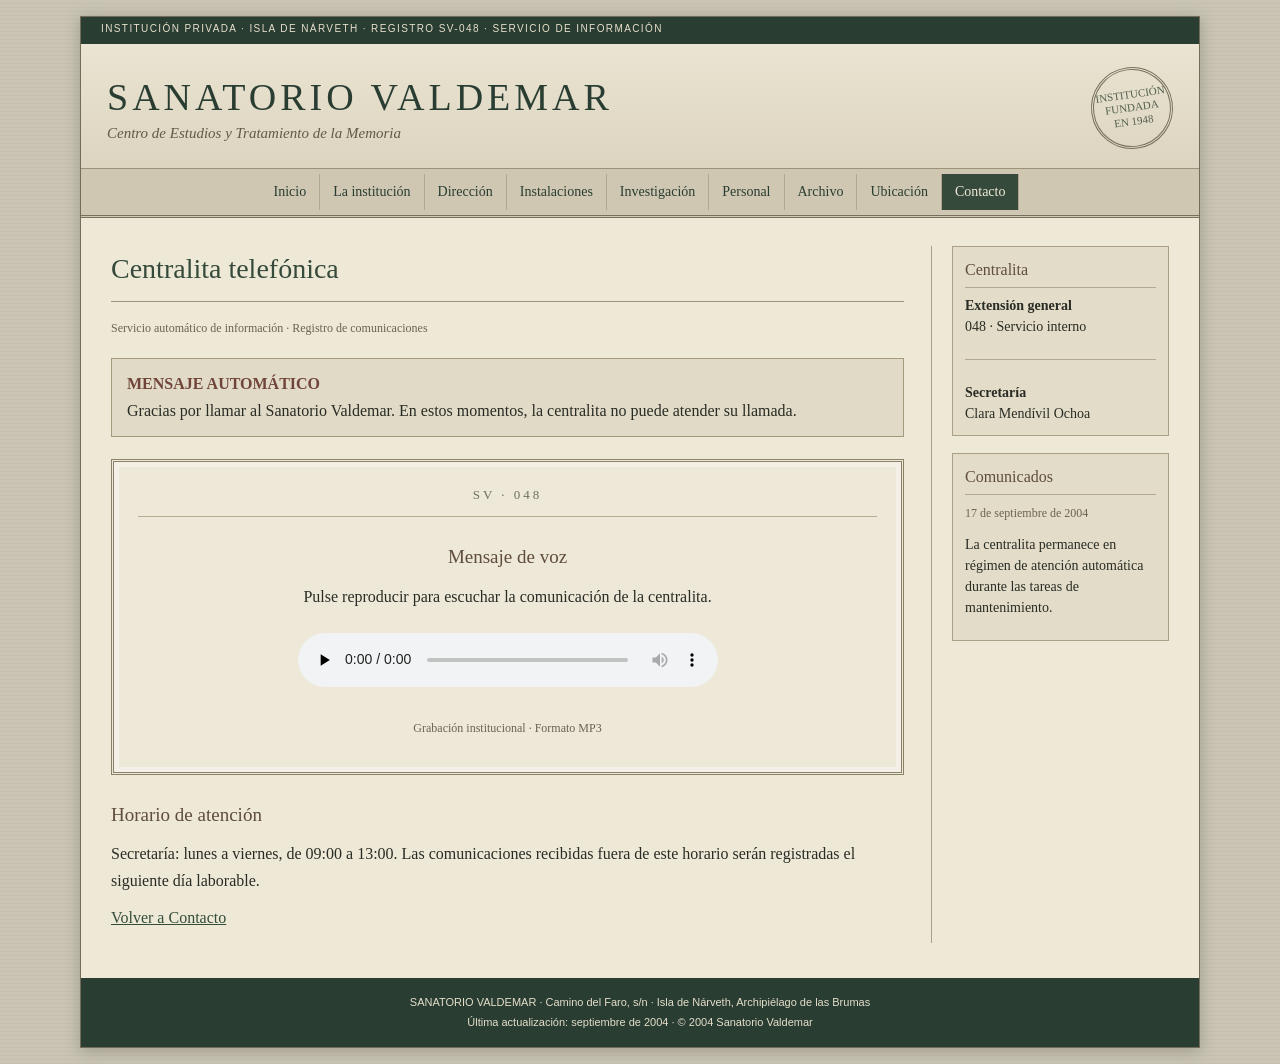
==== telefono.html @ 8ccccd62 "Add files via upload" ====
<!doctype html><html lang="es"><head><meta charset="utf-8"><meta name="viewport" content="width=device-width,initial-scale=1"><title>Centralita | Sanatorio Valdemar</title><link rel="stylesheet" href="styles.css"></head><body><div class="site">
<div class="top">Institución privada · Isla de Nárveth · Registro SV-048 · Servicio de información</div>
<header class="brand"><div><h1>SANATORIO VALDEMAR</h1><div class="sub">Centro de Estudios y Tratamiento de la Memoria</div></div><div class="seal">INSTITUCIÓN<br>FUNDADA<br>EN 1948</div></header>
<nav class="nav"><a href="index.html">Inicio</a><a href="historia.html">La institución</a><a href="direccion.html">Dirección</a><a href="instalaciones.html">Instalaciones</a><a href="investigacion.html">Investigación</a><a href="personal.html">Personal</a><a href="archivo.html">Archivo</a><a href="ubicacion.html">Ubicación</a><a class="active" href="contacto.html">Contacto</a></nav><div class="layout"><main>
<h2>Centralita telefónica</h2><p class="small">Servicio automático de información · Registro de comunicaciones</p>
<div class="notice"><strong>MENSAJE AUTOMÁTICO</strong><br>Gracias por llamar al Sanatorio Valdemar. En estos momentos, la centralita no puede atender su llamada.</div>
<section class="phone-panel"><div class="phone-mark">SV · 048</div><h3>Mensaje de voz</h3><p>Pulse reproducir para escuchar la comunicación de la centralita.</p>
<audio id="voicemail" controls preload="none"><source src="audio/centralita.mp3" type="audio/mpeg"><source src="audio/centralita.m4a" type="audio/mp4">Su navegador no puede reproducir este archivo de audio.</audio>
<p id="audio-status" class="small">Grabación institucional · Formato MP3</p></section>
<h3>Horario de atención</h3><p>Secretaría: lunes a viernes, de 09:00 a 13:00. Las comunicaciones recibidas fuera de este horario serán registradas el siguiente día laborable.</p>
<p><a href="contacto.html">Volver a Contacto</a></p>
</main><aside><div class="sidebox"><h3>Centralita</h3><b>Extensión general</b><br>048 · Servicio interno<hr><b>Secretaría</b><br>Clara Mendívil Ochoa</div><div class="sidebox"><h3>Comunicados</h3><span class="small">17 de septiembre de 2004</span><p>La centralita permanece en régimen de atención automática durante las tareas de mantenimiento.</p></div></aside></div>
<footer class="footer">SANATORIO VALDEMAR · Camino del Faro, s/n · Isla de Nárveth, Archipiélago de las Brumas<br>Última actualización: septiembre de 2004 · © 2004 Sanatorio Valdemar</footer></div>
<script>const a=document.getElementById('voicemail');a.addEventListener('error',()=>{document.getElementById('audio-status').textContent='Pendiente de incorporar audio/centralita.mp3 o audio/centralita.m4a. Consulte LEEME.txt para añadir la grabación.';});</script></body></html>
---- styles.css ----
:root{--ink:#292c24;--green:#293d32;--green2:#435747;--paper:#eee8d7;--paper2:#ddd5c0;--line:#9b9279;--rust:#884a3d}
*{box-sizing:border-box}
body{margin:0;background:#c9c4b4;color:var(--ink);font:16px Georgia,'Times New Roman',serif;background-image:repeating-linear-gradient(0deg,rgba(45,40,30,.035) 0,rgba(45,40,30,.035) 1px,transparent 1px,transparent 4px)}
a{color:#344d3b}a:visited{color:#6a4c42}a:hover{color:#9a4031;text-decoration:none}
.site{max-width:1120px;margin:16px auto;background:var(--paper);border:1px solid #726d59;box-shadow:0 3px 14px #544d3b55}
.top{height:27px;background:var(--green);color:#e8e0cc;padding:6px 20px;font:10px Verdana,sans-serif;letter-spacing:1.4px;text-transform:uppercase}
.brand{padding:23px 26px 19px;display:flex;align-items:center;justify-content:space-between;background:linear-gradient(#eae4d2,#dcd4bf);border-bottom:1px solid var(--line)}
.brand h1{font-size:38px;letter-spacing:4px;font-weight:normal;color:var(--green);margin:0}
.brand .sub{font-style:italic;color:#625a49;margin-top:6px;font-size:15px}
.brand .seal{border:3px double #77715c;border-radius:50%;width:82px;height:82px;display:flex;align-items:center;justify-content:center;text-align:center;color:#53604f;font-size:11px;line-height:1.2;transform:rotate(-8deg)}
.nav{display:flex;justify-content:center;flex-wrap:wrap;gap:0;background:#cfc7b2;border-bottom:3px double #77715c;padding:5px 8px}
.nav a{padding:10px 13px;border-right:1px solid #b1a78d;text-decoration:none;color:#293d32;font-size:14px}
.nav a:hover,.nav a.active{background:#354a3a;color:#f0e9d8}
.layout{display:grid;grid-template-columns:minmax(0,1fr) 238px;gap:27px;padding:28px 30px 35px}
main{min-width:0;line-height:1.66}
aside{border-left:1px solid #aaa087;padding-left:20px;font-size:14px;line-height:1.5}
h2{font-size:28px;font-weight:normal;color:#354a3a;margin:0 0 17px;padding-bottom:9px;border-bottom:1px solid #9d947a}
h3{font-size:19px;font-weight:normal;color:#604d3b;margin:24px 0 7px}
p{margin:11px 0}
.kicker{font-variant:small-caps;letter-spacing:2px;color:#72674f}
.hero{display:grid;grid-template-columns:1.03fr .97fr;gap:22px;align-items:start}
.photo{margin:0;padding:6px;background:#d8d0bc;border:1px solid #8c846d;box-shadow:2px 3px 0 #b8af9a}
.photo img{width:100%;display:block;max-height:390px;object-fit:cover;filter:sepia(.12) contrast(.96)}
.photo figcaption{font-size:12px;color:#655d4c;font-style:italic;padding:7px 3px 2px;line-height:1.4}
.photo a{color:inherit}
.gallery{display:grid;grid-template-columns:repeat(2,1fr);gap:14px}
.notice{background:#e1dac7;border:1px solid #a49a7e;padding:12px 15px;margin:19px 0}
.notice strong{color:#704538}
.sidebox{background:#e3dcc9;border:1px solid #aaa087;padding:11px 12px;margin:0 0 17px}
.sidebox h3{font-size:16px;margin:0 0 7px;border-bottom:1px solid #b2a88f;padding-bottom:5px}
.sidebox ul{padding-left:18px;margin:7px 0}
table{border-collapse:collapse;width:100%;margin:13px 0;font-size:14px}
td,th{border:1px solid #b1a78e;padding:8px 9px;text-align:left;vertical-align:top}
th{background:#ded7c4;color:#344638;font-weight:normal}
ul{padding-left:22px}li{margin:5px 0}
hr{border:0;border-top:1px solid #b2a88f;margin:22px 0}
.stamp{display:inline-block;border:2px solid var(--rust);color:var(--rust);padding:3px 7px;font-size:11px;letter-spacing:1px;transform:rotate(-3deg)}
.small{font-size:12px;color:#6b634f}
.footer{background:var(--green);color:#e5deca;padding:15px 20px;text-align:center;font:11px Verdana,sans-serif;line-height:1.8}
.footer a{color:#eee6d1}
@media(max-width:760px){.brand h1{font-size:26px;letter-spacing:2px}.brand .seal{width:64px;height:64px}.layout{grid-template-columns:1fr;padding:20px 17px}.hero{grid-template-columns:1fr}.gallery{grid-template-columns:1fr}aside{border-left:0;border-top:1px solid #aaa087;padding:18px 0 0}.nav a{padding:8px;font-size:12px}}

/* V5: más presencia fotográfica, marcos de archivo y composiciones menos rígidas */
.photo-strip{margin:28px 0 8px;padding-top:8px;border-top:3px double #9b9279}
.archive-gallery{display:grid;grid-template-columns:repeat(auto-fit,minmax(210px,1fr));gap:18px;align-items:start}
.archival{transform:rotate(-.35deg);max-width:100%}
.archival:nth-child(even){transform:rotate(.55deg);margin-top:12px}
.archival img{height:230px;object-fit:cover}
.credit{display:block;font-size:10px;color:#77705e;margin-top:4px;font-style:normal}
.photo img{background:#d6cfbd}
.photo img:not([src]){display:none}
@media(max-width:760px){.archive-gallery{grid-template-columns:1fr 1fr}.archival img{height:190px}}

.archive-gallery .photo{background:#d8d0bc}.archive-gallery .photo img{width:100%;height:245px;object-fit:cover}.photo-strip h3{font-variant:small-caps;letter-spacing:1px}.hero .photo img{height:330px;object-fit:cover}

.phone-panel{margin:22px 0;padding:22px 24px;border:3px double #8b8068;background:#eee8d9 url('') center/cover;box-shadow:inset 0 0 0 5px rgba(255,255,255,.35);text-align:center}.phone-mark{font-family:Georgia,serif;letter-spacing:3px;font-size:13px;color:#6b7258;border-bottom:1px solid #b8ad94;padding-bottom:10px;margin-bottom:14px}.phone-panel audio{width:min(100%,420px);margin:12px auto}.button{display:inline-block;padding:8px 13px;border:1px solid #77745f;background:#e8e0cf;color:#37372e;text-decoration:none;font-family:Georgia,serif}.button:hover{background:#ddd2bb}
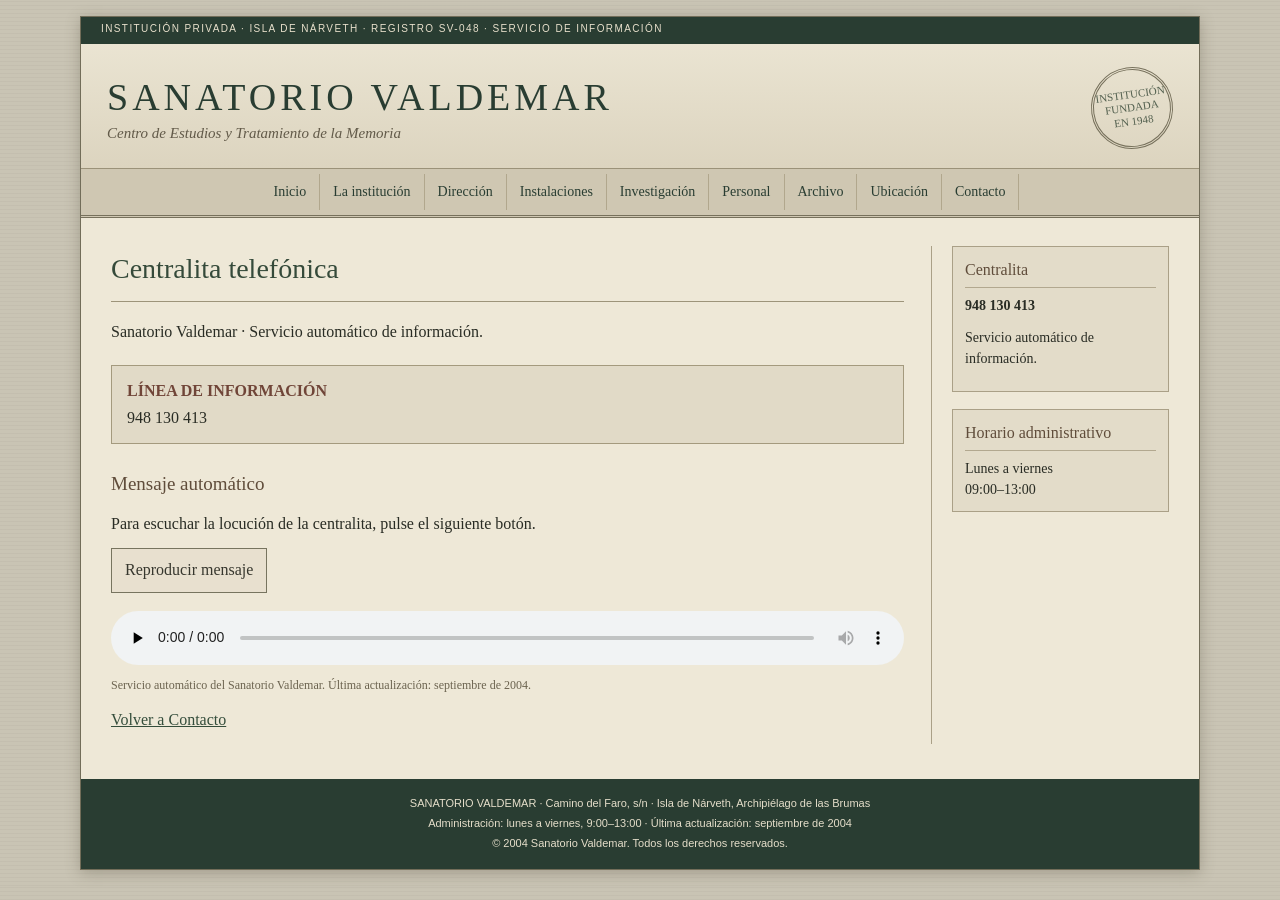
==== commit c2113eae: "Update telefono.html" ====
--- a/telefono.html
+++ b/telefono.html
@@ -1,14 +1,86 @@
-<!doctype html><html lang="es"><head><meta charset="utf-8"><meta name="viewport" content="width=device-width,initial-scale=1"><title>Centralita | Sanatorio Valdemar</title><link rel="stylesheet" href="styles.css"></head><body><div class="site">
+<!doctype html>
+
+<html lang="es">
+<head>
+<meta charset="utf-8">
+<meta name="viewport" content="width=device-width,initial-scale=1">
+<title>Centralita telefónica | Sanatorio Valdemar</title>
+<link rel="stylesheet" href="styles.css">
+</head>
+<body>
+<div class="site">
+
 <div class="top">Institución privada · Isla de Nárveth · Registro SV-048 · Servicio de información</div>
-<header class="brand"><div><h1>SANATORIO VALDEMAR</h1><div class="sub">Centro de Estudios y Tratamiento de la Memoria</div></div><div class="seal">INSTITUCIÓN<br>FUNDADA<br>EN 1948</div></header>
-<nav class="nav"><a href="index.html">Inicio</a><a href="historia.html">La institución</a><a href="direccion.html">Dirección</a><a href="instalaciones.html">Instalaciones</a><a href="investigacion.html">Investigación</a><a href="personal.html">Personal</a><a href="archivo.html">Archivo</a><a href="ubicacion.html">Ubicación</a><a class="active" href="contacto.html">Contacto</a></nav><div class="layout"><main>
-<h2>Centralita telefónica</h2><p class="small">Servicio automático de información · Registro de comunicaciones</p>
-<div class="notice"><strong>MENSAJE AUTOMÁTICO</strong><br>Gracias por llamar al Sanatorio Valdemar. En estos momentos, la centralita no puede atender su llamada.</div>
-<section class="phone-panel"><div class="phone-mark">SV · 048</div><h3>Mensaje de voz</h3><p>Pulse reproducir para escuchar la comunicación de la centralita.</p>
-<audio id="voicemail" controls preload="none"><source src="audio/centralita.mp3" type="audio/mpeg"><source src="audio/centralita.m4a" type="audio/mp4">Su navegador no puede reproducir este archivo de audio.</audio>
-<p id="audio-status" class="small">Grabación institucional · Formato MP3</p></section>
-<h3>Horario de atención</h3><p>Secretaría: lunes a viernes, de 09:00 a 13:00. Las comunicaciones recibidas fuera de este horario serán registradas el siguiente día laborable.</p>
+
+<header class="brand">
+<div>
+<h1>SANATORIO VALDEMAR</h1>
+<div class="sub">Centro de Estudios y Tratamiento de la Memoria</div>
+</div>
+<div class="seal">INSTITUCIÓN<br>FUNDADA<br>EN 1948</div>
+</header>
+
+<nav class="nav">
+<a href="index.html">Inicio</a>
+<a href="historia.html">La institución</a>
+<a href="direccion.html">Dirección</a>
+<a href="instalaciones.html">Instalaciones</a>
+<a href="investigacion.html">Investigación</a>
+<a href="personal.html">Personal</a>
+<a href="archivo.html">Archivo</a>
+<a href="ubicacion.html">Ubicación</a>
+<a href="contacto.html">Contacto</a>
+</nav>
+
+<div class="layout">
+<main>
+
+<h2>Centralita telefónica</h2>
+
+<p>Sanatorio Valdemar · Servicio automático de información.</p>
+
+<div class="notice">
+<strong>LÍNEA DE INFORMACIÓN</strong><br>
+948 130 413
+</div>
+
+<h3>Mensaje automático</h3>
+
+<p>Para escuchar la locución de la centralita, pulse el siguiente botón.</p>
+
+<a class="button" href="#" onclick="document.getElementById('audio-centralita').play(); return false;">Reproducir mensaje</a>
+
+<audio id="audio-centralita" controls preload="none" style="display:block; margin-top:18px; width:100%;">
+<source src="audio/centralita.m4a" type="audio/mp4">
+Su navegador no puede reproducir este archivo.
+</audio>
+
+<p class="small">Servicio automático del Sanatorio Valdemar. Última actualización: septiembre de 2004.</p>
+
 <p><a href="contacto.html">Volver a Contacto</a></p>
-</main><aside><div class="sidebox"><h3>Centralita</h3><b>Extensión general</b><br>048 · Servicio interno<hr><b>Secretaría</b><br>Clara Mendívil Ochoa</div><div class="sidebox"><h3>Comunicados</h3><span class="small">17 de septiembre de 2004</span><p>La centralita permanece en régimen de atención automática durante las tareas de mantenimiento.</p></div></aside></div>
-<footer class="footer">SANATORIO VALDEMAR · Camino del Faro, s/n · Isla de Nárveth, Archipiélago de las Brumas<br>Última actualización: septiembre de 2004 · © 2004 Sanatorio Valdemar</footer></div>
-<script>const a=document.getElementById('voicemail');a.addEventListener('error',()=>{document.getElementById('audio-status').textContent='Pendiente de incorporar audio/centralita.mp3 o audio/centralita.m4a. Consulte LEEME.txt para añadir la grabación.';});</script></body></html>+
+</main>
+
+<aside>
+<div class="sidebox">
+<h3>Centralita</h3>
+<b>948 130 413</b>
+<p>Servicio automático de información.</p>
+</div>
+<div class="sidebox">
+<h3>Horario administrativo</h3>
+Lunes a viernes<br>
+09:00–13:00
+</div>
+</aside>
+</div>
+
+<footer class="footer">
+SANATORIO VALDEMAR · Camino del Faro, s/n · Isla de Nárveth, Archipiélago de las Brumas<br>
+Administración: lunes a viernes, 9:00–13:00 · Última actualización: septiembre de 2004<br>
+© 2004 Sanatorio Valdemar. Todos los derechos reservados.
+</footer>
+
+</div>
+</body>
+</html>
